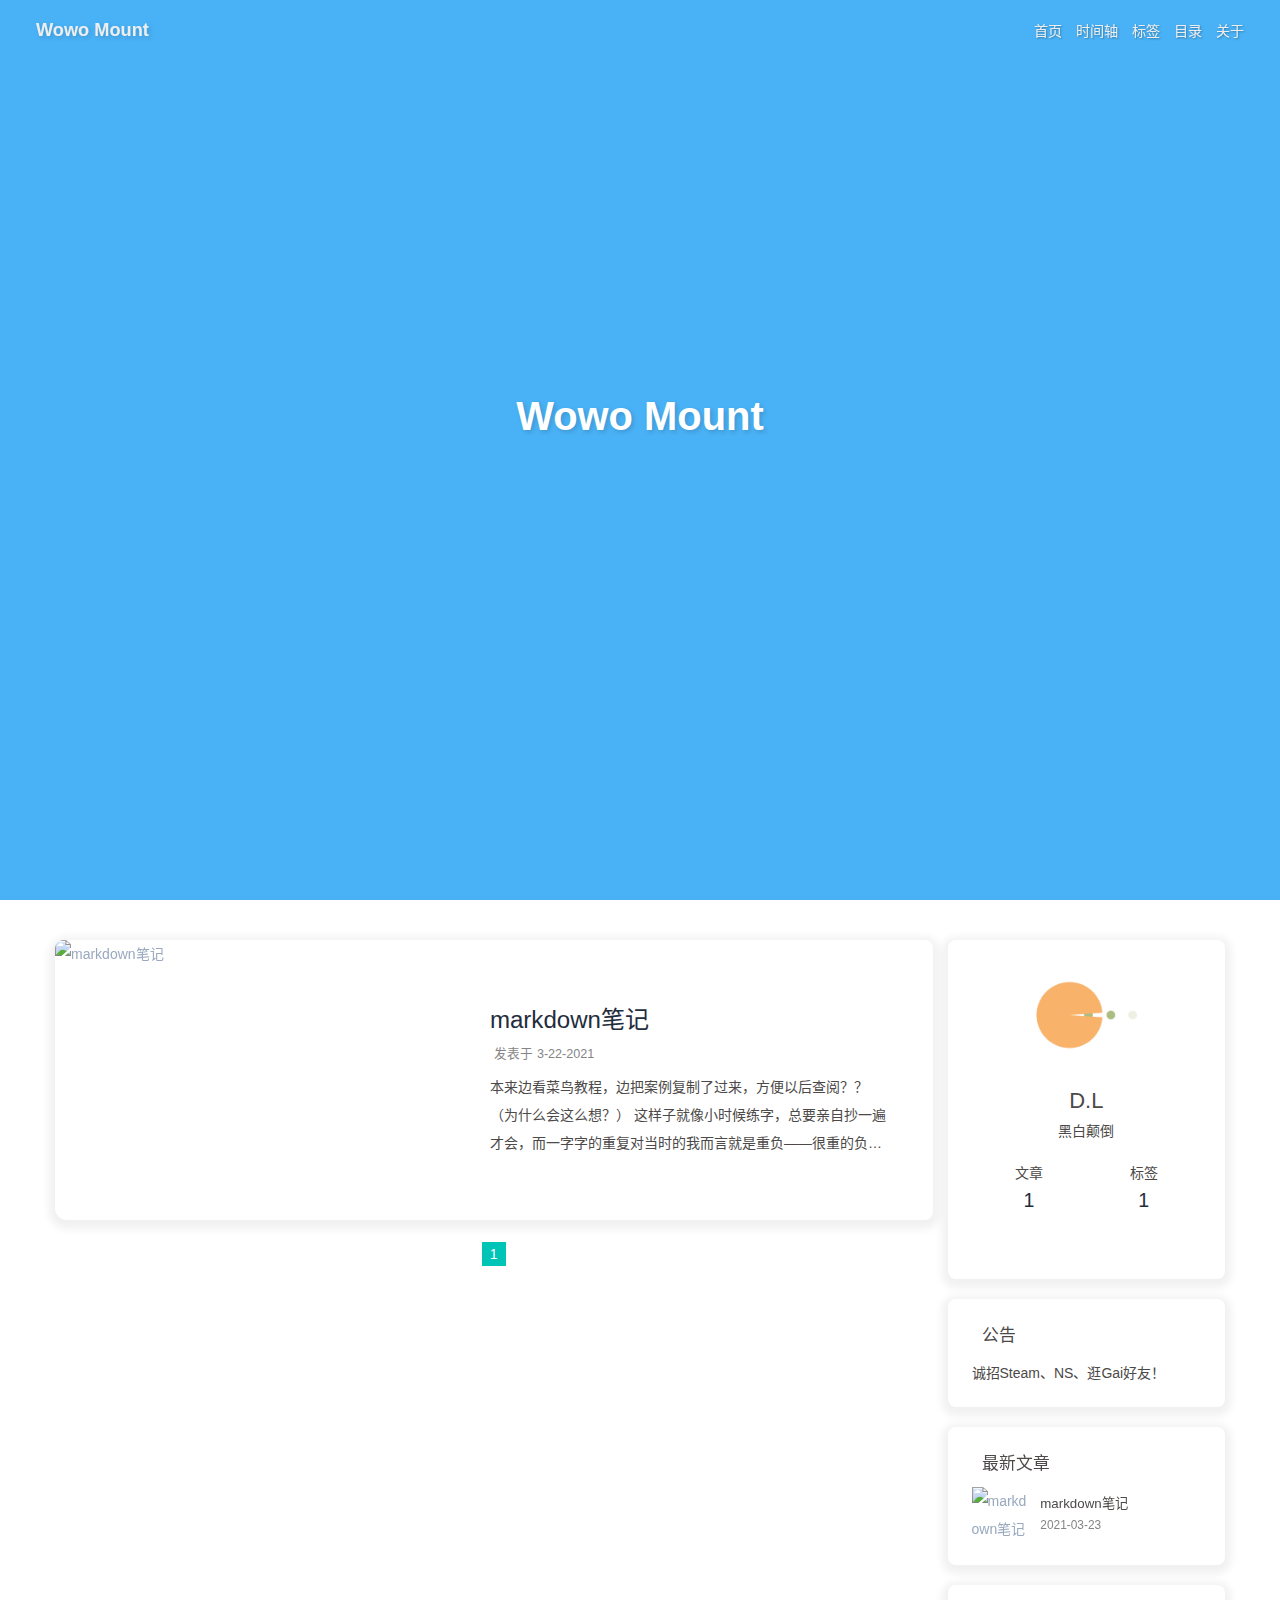
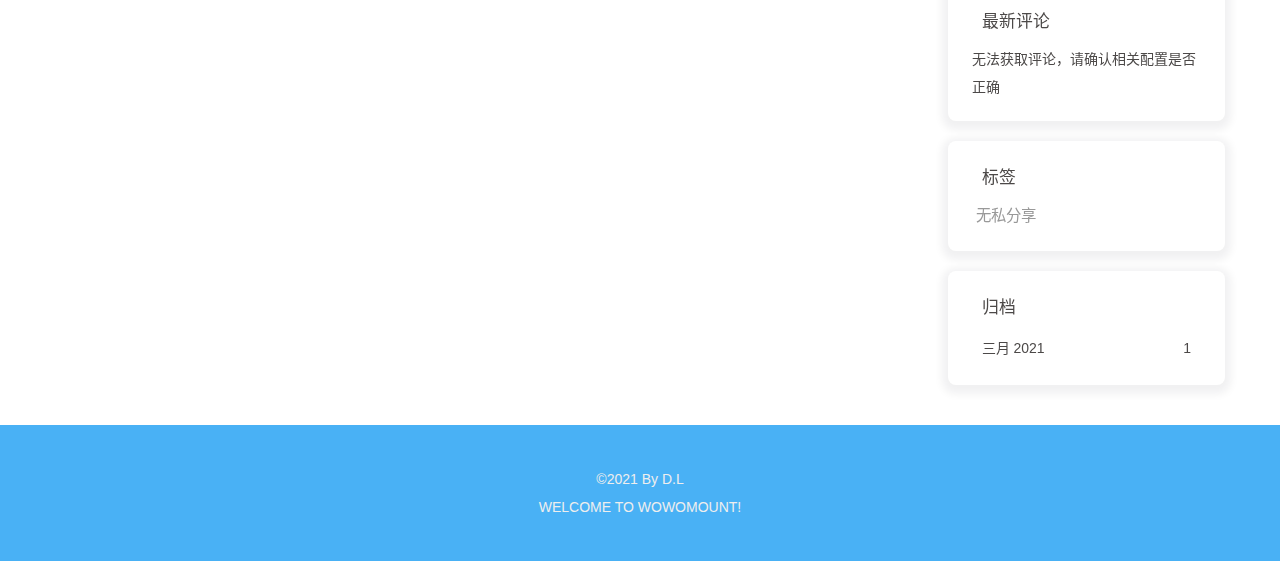
==== index.html @ 37f7e621 "Site updated: 2021-03-24 22:20:36" ====
<!DOCTYPE html><html lang="zh-CN" data-theme="light"><head><meta charset="UTF-8"><meta http-equiv="X-UA-Compatible" content="IE=edge"><meta name="viewport" content="width=device-width,initial-scale=1"><title>Wowo Mount - Showcase in D.L Castle </title><meta name="keywords" content="Daydreamer"><meta name="author" content="D.L"><meta name="copyright" content="D.L"><meta name="format-detection" content="telephone=no"><meta name="theme-color" content="#ffffff"><meta name="description" content="黑白颠倒">
<meta property="og:type" content="website">
<meta property="og:title" content="Wowo Mount">
<meta property="og:url" content="http://wowomount.com/index.html">
<meta property="og:site_name" content="Wowo Mount">
<meta property="og:description" content="黑白颠倒">
<meta property="og:locale" content="zh_CN">
<meta property="og:image" content="https://cdn.jsdelivr.net/gh/WowoMount/WowoMount.image.io@master/imgavatar.png">
<meta property="article:author" content="D.L">
<meta property="article:tag" content="Daydreamer">
<meta name="twitter:card" content="summary">
<meta name="twitter:image" content="https://cdn.jsdelivr.net/gh/WowoMount/WowoMount.image.io@master/imgavatar.png"><link rel="shortcut icon" href="https://cdn.jsdelivr.net/gh/WowoMount/WowoMount.image.io@master/imganimals_dragon_abstract_32px_543567_easyicon.net.png"><link rel="canonical" href="http://wowomount.com/"><link rel="preconnect" href="//cdn.jsdelivr.net"/><link rel="preconnect" href="//busuanzi.ibruce.info"/><link rel="stylesheet" href="/css/index.css"><link rel="stylesheet" href="https://cdn.jsdelivr.net/npm/@fortawesome/fontawesome-free/css/all.min.css" media="print" onload="this.media='all'"><script>const GLOBAL_CONFIG = { 
  root: '/',
  algolia: undefined,
  localSearch: undefined,
  translate: undefined,
  noticeOutdate: undefined,
  highlight: {"plugin":"highlighjs","highlightCopy":true,"highlightLang":true,"highlightHeightLimit":false},
  copy: {
    success: '复制成功',
    error: '复制错误',
    noSupport: '浏览器不支持'
  },
  relativeDate: {
    homepage: true,
    post: false
  },
  runtime: '',
  date_suffix: {
    just: '刚刚',
    min: '分钟前',
    hour: '小时前',
    day: '天前',
    month: '个月前'
  },
  copyright: undefined,
  lightbox: 'fancybox',
  Snackbar: undefined,
  source: {
    jQuery: 'https://cdn.jsdelivr.net/npm/jquery@latest/dist/jquery.min.js',
    justifiedGallery: {
      js: 'https://cdn.jsdelivr.net/npm/justifiedGallery/dist/js/jquery.justifiedGallery.min.js',
      css: 'https://cdn.jsdelivr.net/npm/justifiedGallery/dist/css/justifiedGallery.min.css'
    },
    fancybox: {
      js: 'https://cdn.jsdelivr.net/npm/@fancyapps/fancybox@latest/dist/jquery.fancybox.min.js',
      css: 'https://cdn.jsdelivr.net/npm/@fancyapps/fancybox@latest/dist/jquery.fancybox.min.css'
    }
  },
  isPhotoFigcaption: false,
  islazyload: false,
  isanchor: false
}</script><script id="config-diff">var GLOBAL_CONFIG_SITE = { 
  isPost: false,
  isHome: true,
  isHighlightShrink: false,
  isToc: false,
  postUpdate: '2021-03-24 22:20:33'
}</script><noscript><style type="text/css">
  #nav {
    opacity: 1
  }
  .justified-gallery img {
    opacity: 1
  }

  #recent-posts time,
  #post-meta time {
    display: inline !important
  }
</style></noscript><script>(win=>{
    win.saveToLocal = {
      set: function setWithExpiry(key, value, ttl) {
        if (ttl === 0) return
        const now = new Date()
        const expiryDay = ttl * 86400000
        const item = {
          value: value,
          expiry: now.getTime() + expiryDay,
        }
        localStorage.setItem(key, JSON.stringify(item))
      },

      get: function getWithExpiry(key) {
        const itemStr = localStorage.getItem(key)

        if (!itemStr) {
          return undefined
        }
        const item = JSON.parse(itemStr)
        const now = new Date()

        if (now.getTime() > item.expiry) {
          localStorage.removeItem(key)
          return undefined
        }
        return item.value
      }
    }
  
    win.getScript = url => new Promise((resolve, reject) => {
      const script = document.createElement('script')
      script.src = url
      script.async = true
      script.onerror = reject
      script.onload = script.onreadystatechange = function() {
        const loadState = this.readyState
        if (loadState && loadState !== 'loaded' && loadState !== 'complete') return
        script.onload = script.onreadystatechange = null
        resolve()
      }
      document.head.appendChild(script)
    })
  
      win.activateDarkMode = function () {
        document.documentElement.setAttribute('data-theme', 'dark')
        if (document.querySelector('meta[name="theme-color"]') !== null) {
          document.querySelector('meta[name="theme-color"]').setAttribute('content', '#0d0d0d')
        }
      }
      win.activateLightMode = function () {
        document.documentElement.setAttribute('data-theme', 'light')
        if (document.querySelector('meta[name="theme-color"]') !== null) {
          document.querySelector('meta[name="theme-color"]').setAttribute('content', '#ffffff')
        }
      }
      const t = saveToLocal.get('theme')
    
          if (t === 'dark') activateDarkMode()
          else if (t === 'light') activateLightMode()
        
      const asideStatus = saveToLocal.get('aside-status')
      if (asideStatus !== undefined) {
        if (asideStatus === 'hide') {
          document.documentElement.classList.add('hide-aside')
        } else {
          document.documentElement.classList.remove('hide-aside')
        }
      }
    })(window)</script><meta name="generator" content="Hexo 5.4.0"></head><body><div id="sidebar"><div id="menu-mask"></div><div id="sidebar-menus"><div class="author-avatar"><img class="avatar-img" src="https://cdn.jsdelivr.net/gh/WowoMount/WowoMount.image.io@master/imgavatar.png" onerror="onerror=null;src='/img/friend_404.gif'" alt="avatar"/></div><div class="site-data"><div class="data-item is-center"><div class="data-item-link"><a href="/archives/"><div class="headline">文章</div><div class="length-num">1</div></a></div></div><div class="data-item is-center"><div class="data-item-link"><a href="/tags/"><div class="headline">标签</div><div class="length-num">1</div></a></div></div></div><hr/><div class="menus_items"><div class="menus_item"><a class="site-page" href="/"><i class="fa-fw fas fa-home"></i><span> 首页</span></a></div><div class="menus_item"><a class="site-page" href="/archives/"><i class="fa-fw fas fa-archive"></i><span> 时间轴</span></a></div><div class="menus_item"><a class="site-page" href="/tags/"><i class="fa-fw fas fa-tags"></i><span> 标签</span></a></div><div class="menus_item"><a class="site-page" href="/categories/"><i class="fa-fw fas fa-folder-open"></i><span> 目录</span></a></div><div class="menus_item"><a class="site-page" href="/about/"><i class="fa-fw fas fa-heart"></i><span> 关于</span></a></div></div></div></div><div class="page" id="body-wrap"><header class="full_page" id="page-header"><nav id="nav"><span id="blog_name"><a id="site-name" href="/">Wowo Mount</a></span><div id="menus"><div class="menus_items"><div class="menus_item"><a class="site-page" href="/"><i class="fa-fw fas fa-home"></i><span> 首页</span></a></div><div class="menus_item"><a class="site-page" href="/archives/"><i class="fa-fw fas fa-archive"></i><span> 时间轴</span></a></div><div class="menus_item"><a class="site-page" href="/tags/"><i class="fa-fw fas fa-tags"></i><span> 标签</span></a></div><div class="menus_item"><a class="site-page" href="/categories/"><i class="fa-fw fas fa-folder-open"></i><span> 目录</span></a></div><div class="menus_item"><a class="site-page" href="/about/"><i class="fa-fw fas fa-heart"></i><span> 关于</span></a></div></div><div id="toggle-menu"><a class="site-page"><i class="fas fa-bars fa-fw"></i></a></div></div></nav><div id="site-info"><h1 id="site-title">Wowo Mount</h1><div id="site_social_icons"><a class="social-icon" href="https://github.com/WowoMount" target="_blank" title="Github"><i class="fab fa-github"></i></a><a class="social-icon" href="/747853946@qq.com" target="_blank" title="Email"><i class="fas fa-envelope"></i></a></div></div><div id="scroll-down"><i class="fas fa-angle-down scroll-down-effects"></i></div></header><main class="layout" id="content-inner"><div class="recent-posts" id="recent-posts"><div class="recent-post-item"><div class="post_cover left_radius"><a href="/2021/03/23/markdown%E7%AC%94%E8%AE%B0/" title="markdown笔记">     <img class="post_bg" src="https://cdn.jsdelivr.net/npm/butterfly-extsrc@1/img/default.jpg" onerror="this.onerror=null;this.src='/img/404.gif'" alt="markdown笔记"></a></div><div class="recent-post-info"><a class="article-title" href="/2021/03/23/markdown%E7%AC%94%E8%AE%B0/" title="markdown笔记">markdown笔记</a><div class="article-meta-wrap"><span class="post-meta-date"><i class="far fa-calendar-alt"></i><span class="article-meta-label">发表于</span><time datetime="2021-03-22T16:00:00.000Z" title="发表于 2021-03-23 00:00:00">2021-03-23</time></span></div><div class="content">
本来边看菜鸟教程，边把案例复制了过来，方便以后查阅？？（为什么会这么想？）

这样子就像小时候练字，总要亲自抄一遍才会，而一字字的重复对当时的我而言就是重负——很重的负担，就像此时看着教程的我一样，想要放弃。
所以半年多了，我还是迟迟学不会LATEX。
不过md要简单多了，今天学不会可说不过去。
markdown-it可以同时浏览代码和效果，内容紧凑，也挺全面，用的时候再查吧。
啧，第一篇博客就写了这么一点，还不如我的小学日记，什么时候才能鬼话连篇呢。

</div></div></div><nav id="pagination"><div class="pagination"><span class="page-number current">1</span></div></nav></div><div class="aside-content" id="aside-content"><div class="card-widget card-info"><div class="card-info-avatar is-center"><img class="avatar-img" src="https://cdn.jsdelivr.net/gh/WowoMount/WowoMount.image.io@master/imgavatar.png" onerror="this.onerror=null;this.src='/img/friend_404.gif'" alt="avatar"/><div class="author-info__name">D.L</div><div class="author-info__description">黑白颠倒</div></div><div class="card-info-data"><div class="card-info-data-item is-center"><a href="/archives/"><div class="headline">文章</div><div class="length-num">1</div></a></div><div class="card-info-data-item is-center"><a href="/tags/"><div class="headline">标签</div><div class="length-num">1</div></a></div></div><div class="card-info-social-icons is-center"><a class="social-icon" href="https://github.com/WowoMount" target="_blank" title="Github"><i class="fab fa-github"></i></a><a class="social-icon" href="/747853946@qq.com" target="_blank" title="Email"><i class="fas fa-envelope"></i></a></div></div><div class="card-widget card-announcement"><div class="item-headline"><i class="fas fa-bullhorn card-announcement-animation"></i><span>公告</span></div><div class="announcement_content">诚招Steam、NS、逛Gai好友！</div></div><div class="sticky_layout"><div class="card-widget card-recent-post"><div class="item-headline"><i class="fas fa-history"></i><span>最新文章</span></div><div class="aside-list"><div class="aside-list-item"><a class="thumbnail" href="/2021/03/23/markdown%E7%AC%94%E8%AE%B0/" title="markdown笔记"><img src="https://cdn.jsdelivr.net/npm/butterfly-extsrc@1/img/default.jpg" onerror="this.onerror=null;this.src='/img/404.gif'" alt="markdown笔记"/></a><div class="content"><a class="title" href="/2021/03/23/markdown%E7%AC%94%E8%AE%B0/" title="markdown笔记">markdown笔记</a><time datetime="2021-03-22T16:00:00.000Z" title="发表于 2021-03-23 00:00:00">2021-03-23</time></div></div></div></div><div class="card-widget" id="card-newest-comments"><div class="item-headline"><i class="fas fa-bolt"></i><span>最新评论</span></div><div class="aside-list"><span>正在加载中...</span></div></div><div class="card-widget card-tags"><div class="item-headline"><i class="fas fa-tags"></i><span>标签</span></div><div class="card-tag-cloud"><a href="/tags/%E6%97%A0%E7%A7%81%E5%88%86%E4%BA%AB/" style="font-size: 1.1em; color: #999">无私分享</a></div></div><div class="card-widget card-archives"><div class="item-headline"><i class="fas fa-archive"></i><span>归档</span></div><ul class="card-archive-list"><li class="card-archive-list-item"><a class="card-archive-list-link" href="/archives/2021/03/"><span class="card-archive-list-date">三月 2021</span><span class="card-archive-list-count">1</span></a></li></ul></div></div></div></main><footer id="footer"><div id="footer-wrap"><div class="copyright">&copy;2021 By D.L</div><div class="footer_custom_text">WELCOME TO WOWOMOUNT!</div></div></footer></div><div id="rightside"><div id="rightside-config-hide"><button id="darkmode" type="button" title="浅色和深色模式转换"><i class="fas fa-adjust"></i></button><button id="hide-aside-btn" type="button" title="单栏和双栏切换"><i class="fas fa-arrows-alt-h"></i></button></div><div id="rightside-config-show"><button id="rightside_config" type="button" title="设置"><i class="fas fa-cog fa-spin"></i></button><button id="go-up" type="button" title="回到顶部"><i class="fas fa-arrow-up"></i></button></div></div><div><script src="/js/utils.js"></script><script src="/js/main.js"></script><div class="js-pjax"></div><script src="https://cdn.jsdelivr.net/npm/blueimp-md5@2.17.0/js/md5.min.js"></script><script>window.addEventListener('load', () => {
  const changeContent = (content) => {
    if (content === '') return content

    content = content.replace(/<img.*?src="(.*?)"?[^\>]+>/ig, '[图片]') // replace image link
    content = content.replace(/<a[^>]+?href=["']?([^"']+)["']?[^>]*>([^<]+)<\/a>/gi, '[链接]') // replace url
    content = content.replace(/<pre><code>.*?<\/pre>/gi, '[代码]') // replace code
    content = content.replace(/<[^>]+>/g,"") // remove html tag

    if (content.length > 150) {
      content = content.substring(0,150) + '...'
    }
    return content
  }

  const getIcon = (icon, mail) => {
    if (icon) return icon
    let defaultIcon = '?d=monsterid'
    let iconUrl = `https://gravatar.loli.net/avatar/${md5(mail.toLowerCase()) + defaultIcon}`
    return iconUrl
  }

  const generateHtml = array => {
    let result = ''

    if (array.length) {
      for (let i = 0; i < array.length; i++) {
        result += '<div class=\'aside-list-item\'>'

        if (true) {
          const name = 'src'
          result += `<a href='${array[i].url}' class='thumbnail'><img ${name}='${array[i].avatar}' alt='${array[i].nick}'></a>`
        }

        result += `<div class='content'>
        <a class='comment' href='${array[i].url}'>${array[i].content}</a>
        <div class='name'><span>${array[i].nick} / </span><time datetime="${array[i].date}">${btf.diffDate(array[i].date, true)}</time></div>
        </div></div>`
      }
    } else {
      result += '没有评论'
    }

    let $dom = document.querySelector('#card-newest-comments .aside-list')
    $dom.innerHTML= result
    window.lazyLoadInstance && window.lazyLoadInstance.update()
    window.pjax && window.pjax.refresh($dom)
  }

  const getComment = () => {
    const serverURL = 'https://9eJMHca1.api.lncldglobal.com'

    var settings = {
      "method": "GET",
      "headers": {
        "X-LC-Id": '9eJMHca1601zSnCmzjX8wvi5-gzGzoHsz',
        "X-LC-Key": 'WA2hbkG7vcFrvM2I1PDVzYBf',
        "Content-Type": "application/json"
      },
    }

    fetch(`${serverURL}/1.1/classes/Comment?limit=6&order=-createdAt`,settings)
      .then(response => response.json())
      .then(data => {
        const valineArray = data.results.map(function (e) {
          return {
            'avatar': getIcon(e.QQAvatar, e.mail),
            'content': changeContent(e.comment),
            'nick': e.nick,
            'url': e.url + '#' + e.objectId,
            'date': e.updatedAt,
          }
        })
        saveToLocal.set('valine-newest-comments', JSON.stringify(valineArray), 10/(60*24))
        generateHtml(valineArray)
      }).catch(e => {
        const $dom = document.querySelector('#card-newest-comments .aside-list')
        $dom.innerHTML= "无法获取评论，请确认相关配置是否正确"
      }) 
  }

  const newestCommentInit = () => {
    if (document.querySelector('#card-newest-comments .aside-list')) {
      const data = saveToLocal.get('valine-newest-comments')
      if (data) {
        generateHtml(JSON.parse(data))
      } else {
        getComment()
      }
    }
  }

  newestCommentInit()
  document.addEventListener('pjax:complete', newestCommentInit)
})</script><canvas class="fireworks" mobile="false"></canvas><script src="https://cdn.jsdelivr.net/npm/butterfly-extsrc@1/dist/fireworks.min.js"></script><script async data-pjax src="//busuanzi.ibruce.info/busuanzi/2.3/busuanzi.pure.mini.js"></script></div></body></html>
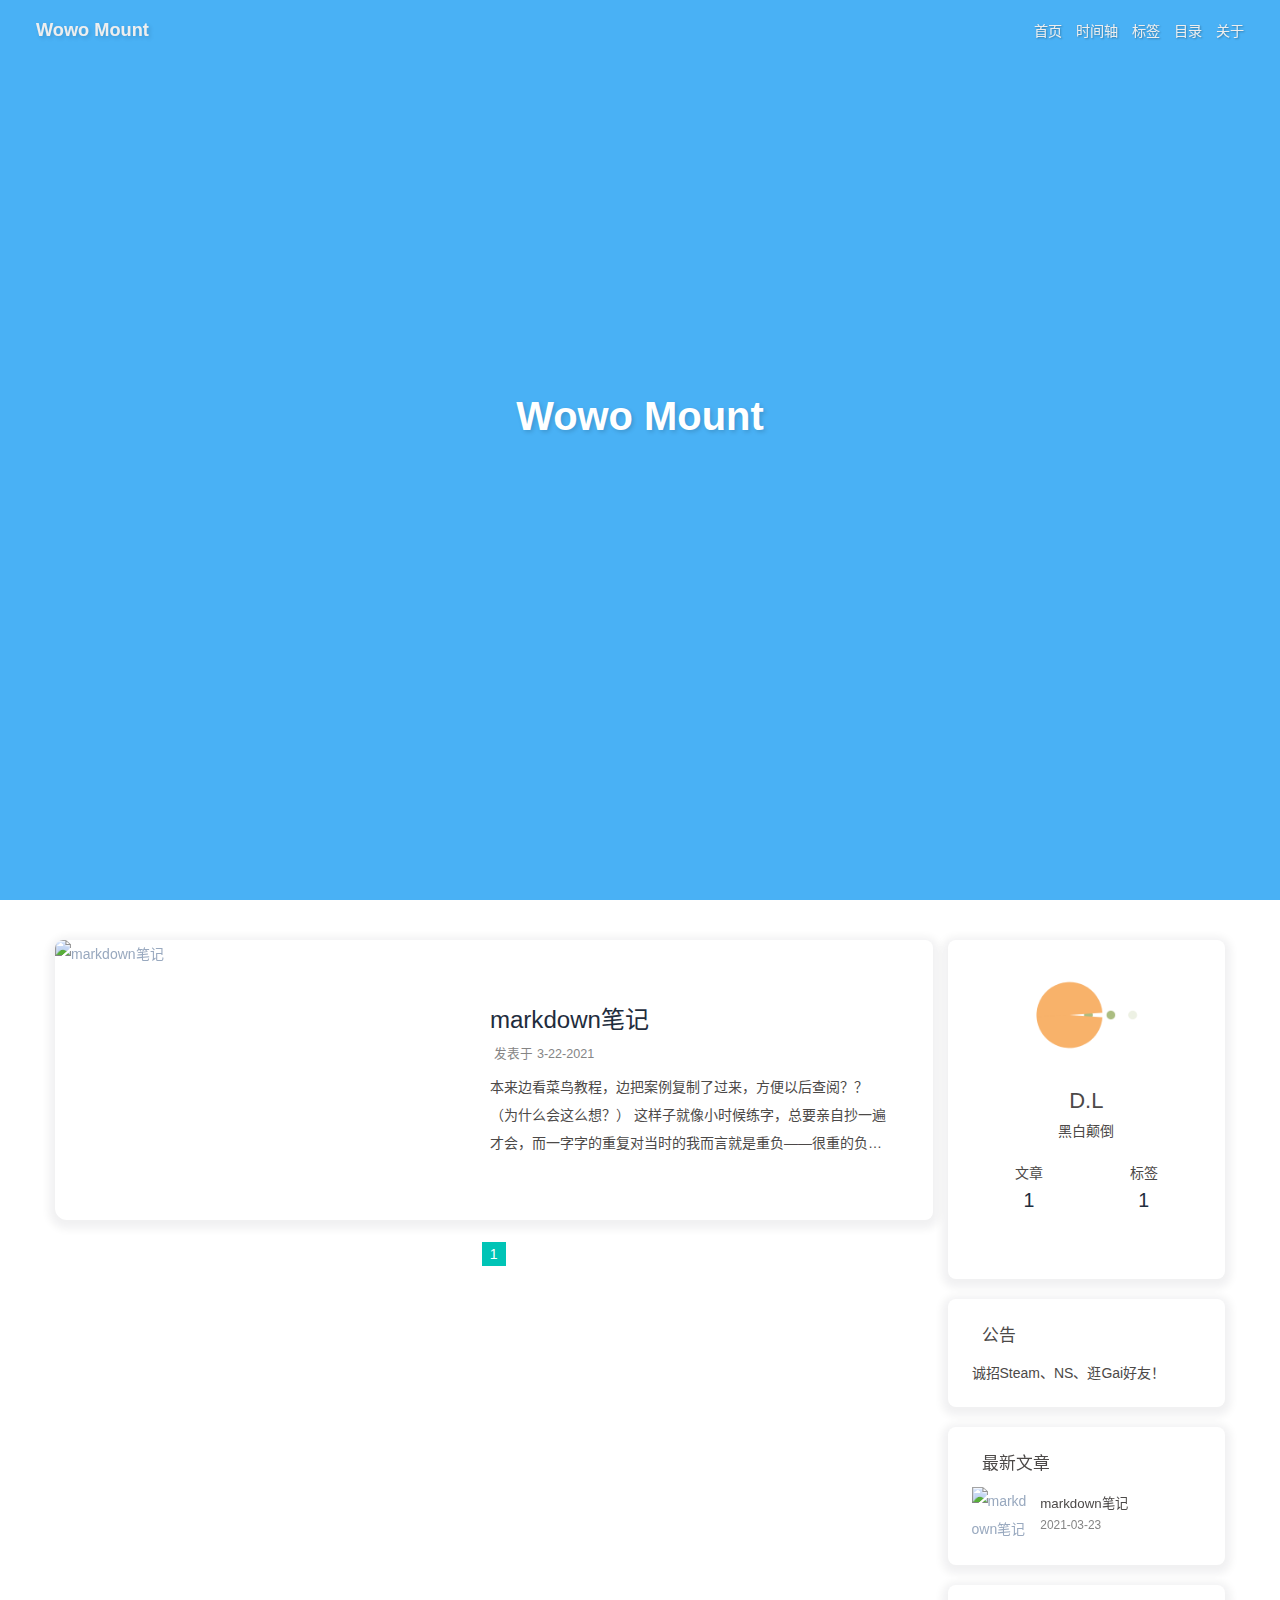
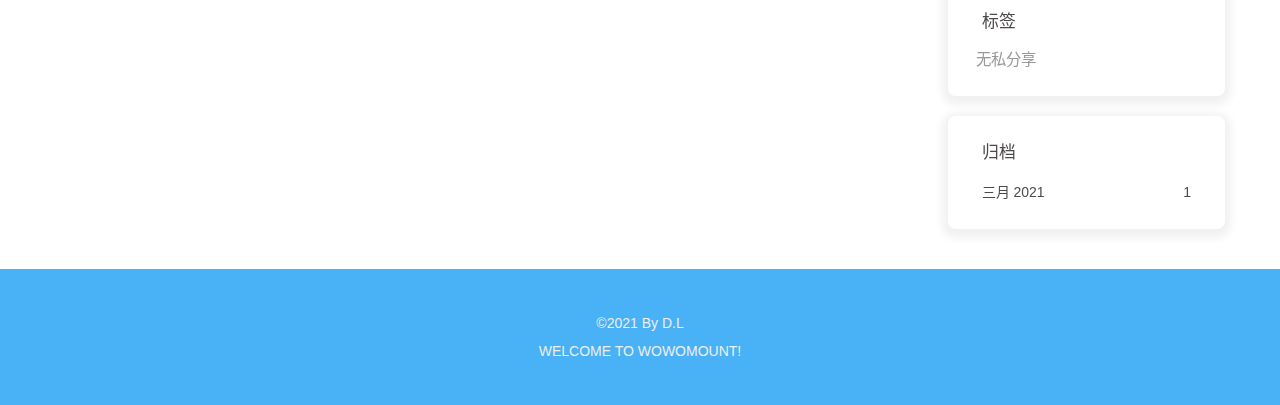
==== commit 0df653f1: "Site updated: 2021-03-24 22:24:42" ====
--- a/index.html
+++ b/index.html
@@ -55,7 +55,7 @@
   isHome: true,
   isHighlightShrink: false,
   isToc: false,
-  postUpdate: '2021-03-24 22:20:33'
+  postUpdate: '2021-03-24 22:24:42'
 }</script><noscript><style type="text/css">
   #nav {
     opacity: 1
@@ -146,98 +146,4 @@
 markdown-it可以同时浏览代码和效果，内容紧凑，也挺全面，用的时候再查吧。
 啧，第一篇博客就写了这么一点，还不如我的小学日记，什么时候才能鬼话连篇呢。
 
-</div></div></div><nav id="pagination"><div class="pagination"><span class="page-number current">1</span></div></nav></div><div class="aside-content" id="aside-content"><div class="card-widget card-info"><div class="card-info-avatar is-center"><img class="avatar-img" src="https://cdn.jsdelivr.net/gh/WowoMount/WowoMount.image.io@master/imgavatar.png" onerror="this.onerror=null;this.src='/img/friend_404.gif'" alt="avatar"/><div class="author-info__name">D.L</div><div class="author-info__description">黑白颠倒</div></div><div class="card-info-data"><div class="card-info-data-item is-center"><a href="/archives/"><div class="headline">文章</div><div class="length-num">1</div></a></div><div class="card-info-data-item is-center"><a href="/tags/"><div class="headline">标签</div><div class="length-num">1</div></a></div></div><div class="card-info-social-icons is-center"><a class="social-icon" href="https://github.com/WowoMount" target="_blank" title="Github"><i class="fab fa-github"></i></a><a class="social-icon" href="/747853946@qq.com" target="_blank" title="Email"><i class="fas fa-envelope"></i></a></div></div><div class="card-widget card-announcement"><div class="item-headline"><i class="fas fa-bullhorn card-announcement-animation"></i><span>公告</span></div><div class="announcement_content">诚招Steam、NS、逛Gai好友！</div></div><div class="sticky_layout"><div class="card-widget card-recent-post"><div class="item-headline"><i class="fas fa-history"></i><span>最新文章</span></div><div class="aside-list"><div class="aside-list-item"><a class="thumbnail" href="/2021/03/23/markdown%E7%AC%94%E8%AE%B0/" title="markdown笔记"><img src="https://cdn.jsdelivr.net/npm/butterfly-extsrc@1/img/default.jpg" onerror="this.onerror=null;this.src='/img/404.gif'" alt="markdown笔记"/></a><div class="content"><a class="title" href="/2021/03/23/markdown%E7%AC%94%E8%AE%B0/" title="markdown笔记">markdown笔记</a><time datetime="2021-03-22T16:00:00.000Z" title="发表于 2021-03-23 00:00:00">2021-03-23</time></div></div></div></div><div class="card-widget" id="card-newest-comments"><div class="item-headline"><i class="fas fa-bolt"></i><span>最新评论</span></div><div class="aside-list"><span>正在加载中...</span></div></div><div class="card-widget card-tags"><div class="item-headline"><i class="fas fa-tags"></i><span>标签</span></div><div class="card-tag-cloud"><a href="/tags/%E6%97%A0%E7%A7%81%E5%88%86%E4%BA%AB/" style="font-size: 1.1em; color: #999">无私分享</a></div></div><div class="card-widget card-archives"><div class="item-headline"><i class="fas fa-archive"></i><span>归档</span></div><ul class="card-archive-list"><li class="card-archive-list-item"><a class="card-archive-list-link" href="/archives/2021/03/"><span class="card-archive-list-date">三月 2021</span><span class="card-archive-list-count">1</span></a></li></ul></div></div></div></main><footer id="footer"><div id="footer-wrap"><div class="copyright">&copy;2021 By D.L</div><div class="footer_custom_text">WELCOME TO WOWOMOUNT!</div></div></footer></div><div id="rightside"><div id="rightside-config-hide"><button id="darkmode" type="button" title="浅色和深色模式转换"><i class="fas fa-adjust"></i></button><button id="hide-aside-btn" type="button" title="单栏和双栏切换"><i class="fas fa-arrows-alt-h"></i></button></div><div id="rightside-config-show"><button id="rightside_config" type="button" title="设置"><i class="fas fa-cog fa-spin"></i></button><button id="go-up" type="button" title="回到顶部"><i class="fas fa-arrow-up"></i></button></div></div><div><script src="/js/utils.js"></script><script src="/js/main.js"></script><div class="js-pjax"></div><script src="https://cdn.jsdelivr.net/npm/blueimp-md5@2.17.0/js/md5.min.js"></script><script>window.addEventListener('load', () => {
-  const changeContent = (content) => {
-    if (content === '') return content
-
-    content = content.replace(/<img.*?src="(.*?)"?[^\>]+>/ig, '[图片]') // replace image link
-    content = content.replace(/<a[^>]+?href=["']?([^"']+)["']?[^>]*>([^<]+)<\/a>/gi, '[链接]') // replace url
-    content = content.replace(/<pre><code>.*?<\/pre>/gi, '[代码]') // replace code
-    content = content.replace(/<[^>]+>/g,"") // remove html tag
-
-    if (content.length > 150) {
-      content = content.substring(0,150) + '...'
-    }
-    return content
-  }
-
-  const getIcon = (icon, mail) => {
-    if (icon) return icon
-    let defaultIcon = '?d=monsterid'
-    let iconUrl = `https://gravatar.loli.net/avatar/${md5(mail.toLowerCase()) + defaultIcon}`
-    return iconUrl
-  }
-
-  const generateHtml = array => {
-    let result = ''
-
-    if (array.length) {
-      for (let i = 0; i < array.length; i++) {
-        result += '<div class=\'aside-list-item\'>'
-
-        if (true) {
-          const name = 'src'
-          result += `<a href='${array[i].url}' class='thumbnail'><img ${name}='${array[i].avatar}' alt='${array[i].nick}'></a>`
-        }
-
-        result += `<div class='content'>
-        <a class='comment' href='${array[i].url}'>${array[i].content}</a>
-        <div class='name'><span>${array[i].nick} / </span><time datetime="${array[i].date}">${btf.diffDate(array[i].date, true)}</time></div>
-        </div></div>`
-      }
-    } else {
-      result += '没有评论'
-    }
-
-    let $dom = document.querySelector('#card-newest-comments .aside-list')
-    $dom.innerHTML= result
-    window.lazyLoadInstance && window.lazyLoadInstance.update()
-    window.pjax && window.pjax.refresh($dom)
-  }
-
-  const getComment = () => {
-    const serverURL = 'https://9eJMHca1.api.lncldglobal.com'
-
-    var settings = {
-      "method": "GET",
-      "headers": {
-        "X-LC-Id": '9eJMHca1601zSnCmzjX8wvi5-gzGzoHsz',
-        "X-LC-Key": 'WA2hbkG7vcFrvM2I1PDVzYBf',
-        "Content-Type": "application/json"
-      },
-    }
-
-    fetch(`${serverURL}/1.1/classes/Comment?limit=6&order=-createdAt`,settings)
-      .then(response => response.json())
-      .then(data => {
-        const valineArray = data.results.map(function (e) {
-          return {
-            'avatar': getIcon(e.QQAvatar, e.mail),
-            'content': changeContent(e.comment),
-            'nick': e.nick,
-            'url': e.url + '#' + e.objectId,
-            'date': e.updatedAt,
-          }
-        })
-        saveToLocal.set('valine-newest-comments', JSON.stringify(valineArray), 10/(60*24))
-        generateHtml(valineArray)
-      }).catch(e => {
-        const $dom = document.querySelector('#card-newest-comments .aside-list')
-        $dom.innerHTML= "无法获取评论，请确认相关配置是否正确"
-      }) 
-  }
-
-  const newestCommentInit = () => {
-    if (document.querySelector('#card-newest-comments .aside-list')) {
-      const data = saveToLocal.get('valine-newest-comments')
-      if (data) {
-        generateHtml(JSON.parse(data))
-      } else {
-        getComment()
-      }
-    }
-  }
-
-  newestCommentInit()
-  document.addEventListener('pjax:complete', newestCommentInit)
-})</script><canvas class="fireworks" mobile="false"></canvas><script src="https://cdn.jsdelivr.net/npm/butterfly-extsrc@1/dist/fireworks.min.js"></script><script async data-pjax src="//busuanzi.ibruce.info/busuanzi/2.3/busuanzi.pure.mini.js"></script></div></body></html>+</div></div></div><nav id="pagination"><div class="pagination"><span class="page-number current">1</span></div></nav></div><div class="aside-content" id="aside-content"><div class="card-widget card-info"><div class="card-info-avatar is-center"><img class="avatar-img" src="https://cdn.jsdelivr.net/gh/WowoMount/WowoMount.image.io@master/imgavatar.png" onerror="this.onerror=null;this.src='/img/friend_404.gif'" alt="avatar"/><div class="author-info__name">D.L</div><div class="author-info__description">黑白颠倒</div></div><div class="card-info-data"><div class="card-info-data-item is-center"><a href="/archives/"><div class="headline">文章</div><div class="length-num">1</div></a></div><div class="card-info-data-item is-center"><a href="/tags/"><div class="headline">标签</div><div class="length-num">1</div></a></div></div><div class="card-info-social-icons is-center"><a class="social-icon" href="https://github.com/WowoMount" target="_blank" title="Github"><i class="fab fa-github"></i></a><a class="social-icon" href="/747853946@qq.com" target="_blank" title="Email"><i class="fas fa-envelope"></i></a></div></div><div class="card-widget card-announcement"><div class="item-headline"><i class="fas fa-bullhorn card-announcement-animation"></i><span>公告</span></div><div class="announcement_content">诚招Steam、NS、逛Gai好友！</div></div><div class="sticky_layout"><div class="card-widget card-recent-post"><div class="item-headline"><i class="fas fa-history"></i><span>最新文章</span></div><div class="aside-list"><div class="aside-list-item"><a class="thumbnail" href="/2021/03/23/markdown%E7%AC%94%E8%AE%B0/" title="markdown笔记"><img src="https://cdn.jsdelivr.net/npm/butterfly-extsrc@1/img/default.jpg" onerror="this.onerror=null;this.src='/img/404.gif'" alt="markdown笔记"/></a><div class="content"><a class="title" href="/2021/03/23/markdown%E7%AC%94%E8%AE%B0/" title="markdown笔记">markdown笔记</a><time datetime="2021-03-22T16:00:00.000Z" title="发表于 2021-03-23 00:00:00">2021-03-23</time></div></div></div></div><div class="card-widget card-tags"><div class="item-headline"><i class="fas fa-tags"></i><span>标签</span></div><div class="card-tag-cloud"><a href="/tags/%E6%97%A0%E7%A7%81%E5%88%86%E4%BA%AB/" style="font-size: 1.1em; color: #999">无私分享</a></div></div><div class="card-widget card-archives"><div class="item-headline"><i class="fas fa-archive"></i><span>归档</span></div><ul class="card-archive-list"><li class="card-archive-list-item"><a class="card-archive-list-link" href="/archives/2021/03/"><span class="card-archive-list-date">三月 2021</span><span class="card-archive-list-count">1</span></a></li></ul></div></div></div></main><footer id="footer"><div id="footer-wrap"><div class="copyright">&copy;2021 By D.L</div><div class="footer_custom_text">WELCOME TO WOWOMOUNT!</div></div></footer></div><div id="rightside"><div id="rightside-config-hide"><button id="darkmode" type="button" title="浅色和深色模式转换"><i class="fas fa-adjust"></i></button><button id="hide-aside-btn" type="button" title="单栏和双栏切换"><i class="fas fa-arrows-alt-h"></i></button></div><div id="rightside-config-show"><button id="rightside_config" type="button" title="设置"><i class="fas fa-cog fa-spin"></i></button><button id="go-up" type="button" title="回到顶部"><i class="fas fa-arrow-up"></i></button></div></div><div><script src="/js/utils.js"></script><script src="/js/main.js"></script><div class="js-pjax"></div><canvas class="fireworks" mobile="false"></canvas><script src="https://cdn.jsdelivr.net/npm/butterfly-extsrc@1/dist/fireworks.min.js"></script><script async data-pjax src="//busuanzi.ibruce.info/busuanzi/2.3/busuanzi.pure.mini.js"></script></div></body></html>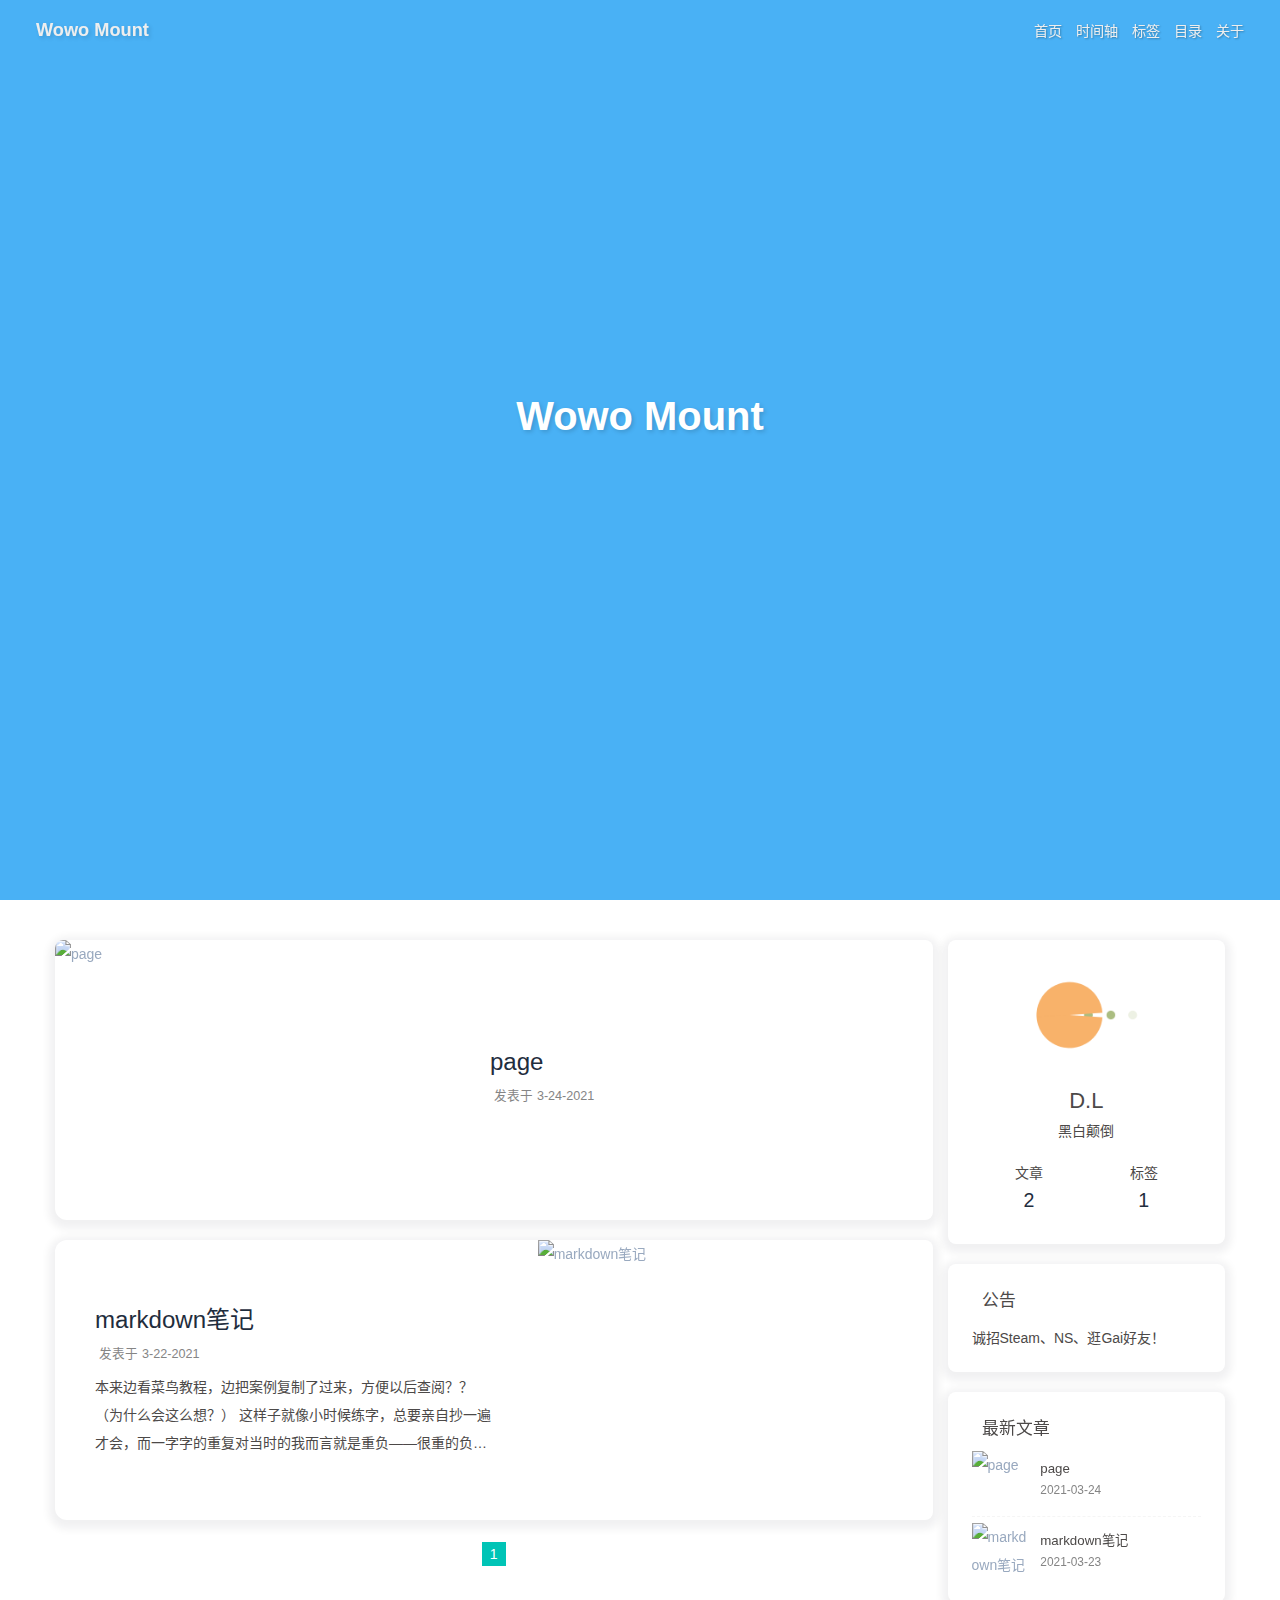
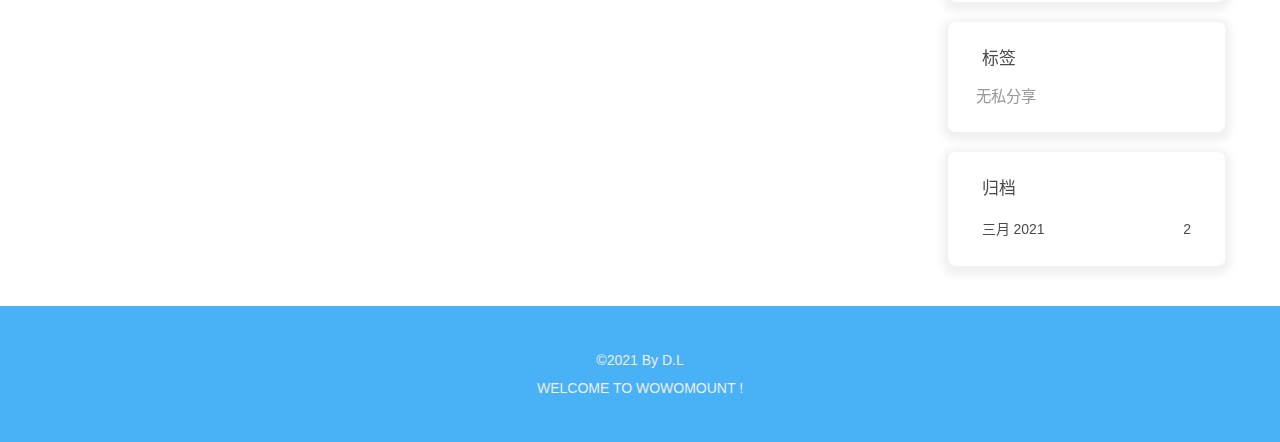
==== commit e368ee4c: "Site updated: 2021-03-24 22:54:07" ====
--- a/index.html
+++ b/index.html
@@ -55,7 +55,7 @@
   isHome: true,
   isHighlightShrink: false,
   isToc: false,
-  postUpdate: '2021-03-24 22:24:42'
+  postUpdate: '2021-03-24 22:54:02'
 }</script><noscript><style type="text/css">
   #nav {
     opacity: 1
@@ -137,7 +137,7 @@
           document.documentElement.classList.remove('hide-aside')
         }
       }
-    })(window)</script><meta name="generator" content="Hexo 5.4.0"></head><body><div id="sidebar"><div id="menu-mask"></div><div id="sidebar-menus"><div class="author-avatar"><img class="avatar-img" src="https://cdn.jsdelivr.net/gh/WowoMount/WowoMount.image.io@master/imgavatar.png" onerror="onerror=null;src='/img/friend_404.gif'" alt="avatar"/></div><div class="site-data"><div class="data-item is-center"><div class="data-item-link"><a href="/archives/"><div class="headline">文章</div><div class="length-num">1</div></a></div></div><div class="data-item is-center"><div class="data-item-link"><a href="/tags/"><div class="headline">标签</div><div class="length-num">1</div></a></div></div></div><hr/><div class="menus_items"><div class="menus_item"><a class="site-page" href="/"><i class="fa-fw fas fa-home"></i><span> 首页</span></a></div><div class="menus_item"><a class="site-page" href="/archives/"><i class="fa-fw fas fa-archive"></i><span> 时间轴</span></a></div><div class="menus_item"><a class="site-page" href="/tags/"><i class="fa-fw fas fa-tags"></i><span> 标签</span></a></div><div class="menus_item"><a class="site-page" href="/categories/"><i class="fa-fw fas fa-folder-open"></i><span> 目录</span></a></div><div class="menus_item"><a class="site-page" href="/about/"><i class="fa-fw fas fa-heart"></i><span> 关于</span></a></div></div></div></div><div class="page" id="body-wrap"><header class="full_page" id="page-header"><nav id="nav"><span id="blog_name"><a id="site-name" href="/">Wowo Mount</a></span><div id="menus"><div class="menus_items"><div class="menus_item"><a class="site-page" href="/"><i class="fa-fw fas fa-home"></i><span> 首页</span></a></div><div class="menus_item"><a class="site-page" href="/archives/"><i class="fa-fw fas fa-archive"></i><span> 时间轴</span></a></div><div class="menus_item"><a class="site-page" href="/tags/"><i class="fa-fw fas fa-tags"></i><span> 标签</span></a></div><div class="menus_item"><a class="site-page" href="/categories/"><i class="fa-fw fas fa-folder-open"></i><span> 目录</span></a></div><div class="menus_item"><a class="site-page" href="/about/"><i class="fa-fw fas fa-heart"></i><span> 关于</span></a></div></div><div id="toggle-menu"><a class="site-page"><i class="fas fa-bars fa-fw"></i></a></div></div></nav><div id="site-info"><h1 id="site-title">Wowo Mount</h1><div id="site_social_icons"><a class="social-icon" href="https://github.com/WowoMount" target="_blank" title="Github"><i class="fab fa-github"></i></a><a class="social-icon" href="/747853946@qq.com" target="_blank" title="Email"><i class="fas fa-envelope"></i></a></div></div><div id="scroll-down"><i class="fas fa-angle-down scroll-down-effects"></i></div></header><main class="layout" id="content-inner"><div class="recent-posts" id="recent-posts"><div class="recent-post-item"><div class="post_cover left_radius"><a href="/2021/03/23/markdown%E7%AC%94%E8%AE%B0/" title="markdown笔记">     <img class="post_bg" src="https://cdn.jsdelivr.net/npm/butterfly-extsrc@1/img/default.jpg" onerror="this.onerror=null;this.src='/img/404.gif'" alt="markdown笔记"></a></div><div class="recent-post-info"><a class="article-title" href="/2021/03/23/markdown%E7%AC%94%E8%AE%B0/" title="markdown笔记">markdown笔记</a><div class="article-meta-wrap"><span class="post-meta-date"><i class="far fa-calendar-alt"></i><span class="article-meta-label">发表于</span><time datetime="2021-03-22T16:00:00.000Z" title="发表于 2021-03-23 00:00:00">2021-03-23</time></span></div><div class="content">
+    })(window)</script><meta name="generator" content="Hexo 5.4.0"></head><body><div id="sidebar"><div id="menu-mask"></div><div id="sidebar-menus"><div class="author-avatar"><img class="avatar-img" src="https://cdn.jsdelivr.net/gh/WowoMount/WowoMount.image.io@master/imgavatar.png" onerror="onerror=null;src='/img/friend_404.gif'" alt="avatar"/></div><div class="site-data"><div class="data-item is-center"><div class="data-item-link"><a href="/archives/"><div class="headline">文章</div><div class="length-num">2</div></a></div></div><div class="data-item is-center"><div class="data-item-link"><a href="/tags/"><div class="headline">标签</div><div class="length-num">1</div></a></div></div></div><hr/><div class="menus_items"><div class="menus_item"><a class="site-page" href="/"><i class="fa-fw fas fa-home"></i><span> 首页</span></a></div><div class="menus_item"><a class="site-page" href="/archives/"><i class="fa-fw fas fa-archive"></i><span> 时间轴</span></a></div><div class="menus_item"><a class="site-page" href="/tags/"><i class="fa-fw fas fa-tags"></i><span> 标签</span></a></div><div class="menus_item"><a class="site-page" href="/categories/"><i class="fa-fw fas fa-folder-open"></i><span> 目录</span></a></div><div class="menus_item"><a class="site-page" href="/about/"><i class="fa-fw fas fa-heart"></i><span> 关于</span></a></div></div></div></div><div class="page" id="body-wrap"><header class="full_page" id="page-header"><nav id="nav"><span id="blog_name"><a id="site-name" href="/">Wowo Mount</a></span><div id="menus"><div class="menus_items"><div class="menus_item"><a class="site-page" href="/"><i class="fa-fw fas fa-home"></i><span> 首页</span></a></div><div class="menus_item"><a class="site-page" href="/archives/"><i class="fa-fw fas fa-archive"></i><span> 时间轴</span></a></div><div class="menus_item"><a class="site-page" href="/tags/"><i class="fa-fw fas fa-tags"></i><span> 标签</span></a></div><div class="menus_item"><a class="site-page" href="/categories/"><i class="fa-fw fas fa-folder-open"></i><span> 目录</span></a></div><div class="menus_item"><a class="site-page" href="/about/"><i class="fa-fw fas fa-heart"></i><span> 关于</span></a></div></div><div id="toggle-menu"><a class="site-page"><i class="fas fa-bars fa-fw"></i></a></div></div></nav><div id="site-info"><h1 id="site-title">Wowo Mount</h1></div><div id="scroll-down"><i class="fas fa-angle-down scroll-down-effects"></i></div></header><main class="layout" id="content-inner"><div class="recent-posts" id="recent-posts"><div class="recent-post-item"><div class="post_cover left_radius"><a href="/2021/03/24/page/" title="page">     <img class="post_bg" src="https://cdn.jsdelivr.net/npm/butterfly-extsrc@1/img/default.jpg" onerror="this.onerror=null;this.src='/img/404.gif'" alt="page"></a></div><div class="recent-post-info"><a class="article-title" href="/2021/03/24/page/" title="page">page</a><div class="article-meta-wrap"><span class="post-meta-date"><i class="far fa-calendar-alt"></i><span class="article-meta-label">发表于</span><time datetime="2021-03-24T14:28:42.000Z" title="发表于 2021-03-24 22:28:42">2021-03-24</time></span></div><div class="content"></div></div></div><div class="recent-post-item"><div class="post_cover right_radius"><a href="/2021/03/23/markdown%E7%AC%94%E8%AE%B0/" title="markdown笔记">     <img class="post_bg" src="https://cdn.jsdelivr.net/npm/butterfly-extsrc@1/img/default.jpg" onerror="this.onerror=null;this.src='/img/404.gif'" alt="markdown笔记"></a></div><div class="recent-post-info"><a class="article-title" href="/2021/03/23/markdown%E7%AC%94%E8%AE%B0/" title="markdown笔记">markdown笔记</a><div class="article-meta-wrap"><span class="post-meta-date"><i class="far fa-calendar-alt"></i><span class="article-meta-label">发表于</span><time datetime="2021-03-22T16:00:00.000Z" title="发表于 2021-03-23 00:00:00">2021-03-23</time></span></div><div class="content">
 本来边看菜鸟教程，边把案例复制了过来，方便以后查阅？？（为什么会这么想？）
 
 这样子就像小时候练字，总要亲自抄一遍才会，而一字字的重复对当时的我而言就是重负——很重的负担，就像此时看着教程的我一样，想要放弃。
@@ -146,4 +146,4 @@
 markdown-it可以同时浏览代码和效果，内容紧凑，也挺全面，用的时候再查吧。
 啧，第一篇博客就写了这么一点，还不如我的小学日记，什么时候才能鬼话连篇呢。
 
-</div></div></div><nav id="pagination"><div class="pagination"><span class="page-number current">1</span></div></nav></div><div class="aside-content" id="aside-content"><div class="card-widget card-info"><div class="card-info-avatar is-center"><img class="avatar-img" src="https://cdn.jsdelivr.net/gh/WowoMount/WowoMount.image.io@master/imgavatar.png" onerror="this.onerror=null;this.src='/img/friend_404.gif'" alt="avatar"/><div class="author-info__name">D.L</div><div class="author-info__description">黑白颠倒</div></div><div class="card-info-data"><div class="card-info-data-item is-center"><a href="/archives/"><div class="headline">文章</div><div class="length-num">1</div></a></div><div class="card-info-data-item is-center"><a href="/tags/"><div class="headline">标签</div><div class="length-num">1</div></a></div></div><div class="card-info-social-icons is-center"><a class="social-icon" href="https://github.com/WowoMount" target="_blank" title="Github"><i class="fab fa-github"></i></a><a class="social-icon" href="/747853946@qq.com" target="_blank" title="Email"><i class="fas fa-envelope"></i></a></div></div><div class="card-widget card-announcement"><div class="item-headline"><i class="fas fa-bullhorn card-announcement-animation"></i><span>公告</span></div><div class="announcement_content">诚招Steam、NS、逛Gai好友！</div></div><div class="sticky_layout"><div class="card-widget card-recent-post"><div class="item-headline"><i class="fas fa-history"></i><span>最新文章</span></div><div class="aside-list"><div class="aside-list-item"><a class="thumbnail" href="/2021/03/23/markdown%E7%AC%94%E8%AE%B0/" title="markdown笔记"><img src="https://cdn.jsdelivr.net/npm/butterfly-extsrc@1/img/default.jpg" onerror="this.onerror=null;this.src='/img/404.gif'" alt="markdown笔记"/></a><div class="content"><a class="title" href="/2021/03/23/markdown%E7%AC%94%E8%AE%B0/" title="markdown笔记">markdown笔记</a><time datetime="2021-03-22T16:00:00.000Z" title="发表于 2021-03-23 00:00:00">2021-03-23</time></div></div></div></div><div class="card-widget card-tags"><div class="item-headline"><i class="fas fa-tags"></i><span>标签</span></div><div class="card-tag-cloud"><a href="/tags/%E6%97%A0%E7%A7%81%E5%88%86%E4%BA%AB/" style="font-size: 1.1em; color: #999">无私分享</a></div></div><div class="card-widget card-archives"><div class="item-headline"><i class="fas fa-archive"></i><span>归档</span></div><ul class="card-archive-list"><li class="card-archive-list-item"><a class="card-archive-list-link" href="/archives/2021/03/"><span class="card-archive-list-date">三月 2021</span><span class="card-archive-list-count">1</span></a></li></ul></div></div></div></main><footer id="footer"><div id="footer-wrap"><div class="copyright">&copy;2021 By D.L</div><div class="footer_custom_text">WELCOME TO WOWOMOUNT!</div></div></footer></div><div id="rightside"><div id="rightside-config-hide"><button id="darkmode" type="button" title="浅色和深色模式转换"><i class="fas fa-adjust"></i></button><button id="hide-aside-btn" type="button" title="单栏和双栏切换"><i class="fas fa-arrows-alt-h"></i></button></div><div id="rightside-config-show"><button id="rightside_config" type="button" title="设置"><i class="fas fa-cog fa-spin"></i></button><button id="go-up" type="button" title="回到顶部"><i class="fas fa-arrow-up"></i></button></div></div><div><script src="/js/utils.js"></script><script src="/js/main.js"></script><div class="js-pjax"></div><canvas class="fireworks" mobile="false"></canvas><script src="https://cdn.jsdelivr.net/npm/butterfly-extsrc@1/dist/fireworks.min.js"></script><script async data-pjax src="//busuanzi.ibruce.info/busuanzi/2.3/busuanzi.pure.mini.js"></script></div></body></html>+</div></div></div><nav id="pagination"><div class="pagination"><span class="page-number current">1</span></div></nav></div><div class="aside-content" id="aside-content"><div class="card-widget card-info"><div class="card-info-avatar is-center"><img class="avatar-img" src="https://cdn.jsdelivr.net/gh/WowoMount/WowoMount.image.io@master/imgavatar.png" onerror="this.onerror=null;this.src='/img/friend_404.gif'" alt="avatar"/><div class="author-info__name">D.L</div><div class="author-info__description">黑白颠倒</div></div><div class="card-info-data"><div class="card-info-data-item is-center"><a href="/archives/"><div class="headline">文章</div><div class="length-num">2</div></a></div><div class="card-info-data-item is-center"><a href="/tags/"><div class="headline">标签</div><div class="length-num">1</div></a></div></div></div><div class="card-widget card-announcement"><div class="item-headline"><i class="fas fa-bullhorn card-announcement-animation"></i><span>公告</span></div><div class="announcement_content">诚招Steam、NS、逛Gai好友！</div></div><div class="sticky_layout"><div class="card-widget card-recent-post"><div class="item-headline"><i class="fas fa-history"></i><span>最新文章</span></div><div class="aside-list"><div class="aside-list-item"><a class="thumbnail" href="/2021/03/24/page/" title="page"><img src="https://cdn.jsdelivr.net/npm/butterfly-extsrc@1/img/default.jpg" onerror="this.onerror=null;this.src='/img/404.gif'" alt="page"/></a><div class="content"><a class="title" href="/2021/03/24/page/" title="page">page</a><time datetime="2021-03-24T14:28:42.000Z" title="发表于 2021-03-24 22:28:42">2021-03-24</time></div></div><div class="aside-list-item"><a class="thumbnail" href="/2021/03/23/markdown%E7%AC%94%E8%AE%B0/" title="markdown笔记"><img src="https://cdn.jsdelivr.net/npm/butterfly-extsrc@1/img/default.jpg" onerror="this.onerror=null;this.src='/img/404.gif'" alt="markdown笔记"/></a><div class="content"><a class="title" href="/2021/03/23/markdown%E7%AC%94%E8%AE%B0/" title="markdown笔记">markdown笔记</a><time datetime="2021-03-22T16:00:00.000Z" title="发表于 2021-03-23 00:00:00">2021-03-23</time></div></div></div></div><div class="card-widget card-tags"><div class="item-headline"><i class="fas fa-tags"></i><span>标签</span></div><div class="card-tag-cloud"><a href="/tags/%E6%97%A0%E7%A7%81%E5%88%86%E4%BA%AB/" style="font-size: 1.1em; color: #999">无私分享</a></div></div><div class="card-widget card-archives"><div class="item-headline"><i class="fas fa-archive"></i><span>归档</span></div><ul class="card-archive-list"><li class="card-archive-list-item"><a class="card-archive-list-link" href="/archives/2021/03/"><span class="card-archive-list-date">三月 2021</span><span class="card-archive-list-count">2</span></a></li></ul></div></div></div></main><footer id="footer"><div id="footer-wrap"><div class="copyright">&copy;2021 By D.L</div><div class="footer_custom_text">WELCOME TO WOWOMOUNT !</div></div></footer></div><div id="rightside"><div id="rightside-config-hide"><button id="darkmode" type="button" title="浅色和深色模式转换"><i class="fas fa-adjust"></i></button><button id="hide-aside-btn" type="button" title="单栏和双栏切换"><i class="fas fa-arrows-alt-h"></i></button></div><div id="rightside-config-show"><button id="rightside_config" type="button" title="设置"><i class="fas fa-cog fa-spin"></i></button><button id="go-up" type="button" title="回到顶部"><i class="fas fa-arrow-up"></i></button></div></div><div><script src="/js/utils.js"></script><script src="/js/main.js"></script><div class="js-pjax"></div><canvas class="fireworks" mobile="false"></canvas><script src="https://cdn.jsdelivr.net/npm/butterfly-extsrc@1/dist/fireworks.min.js"></script><script async data-pjax src="//busuanzi.ibruce.info/busuanzi/2.3/busuanzi.pure.mini.js"></script></div></body></html>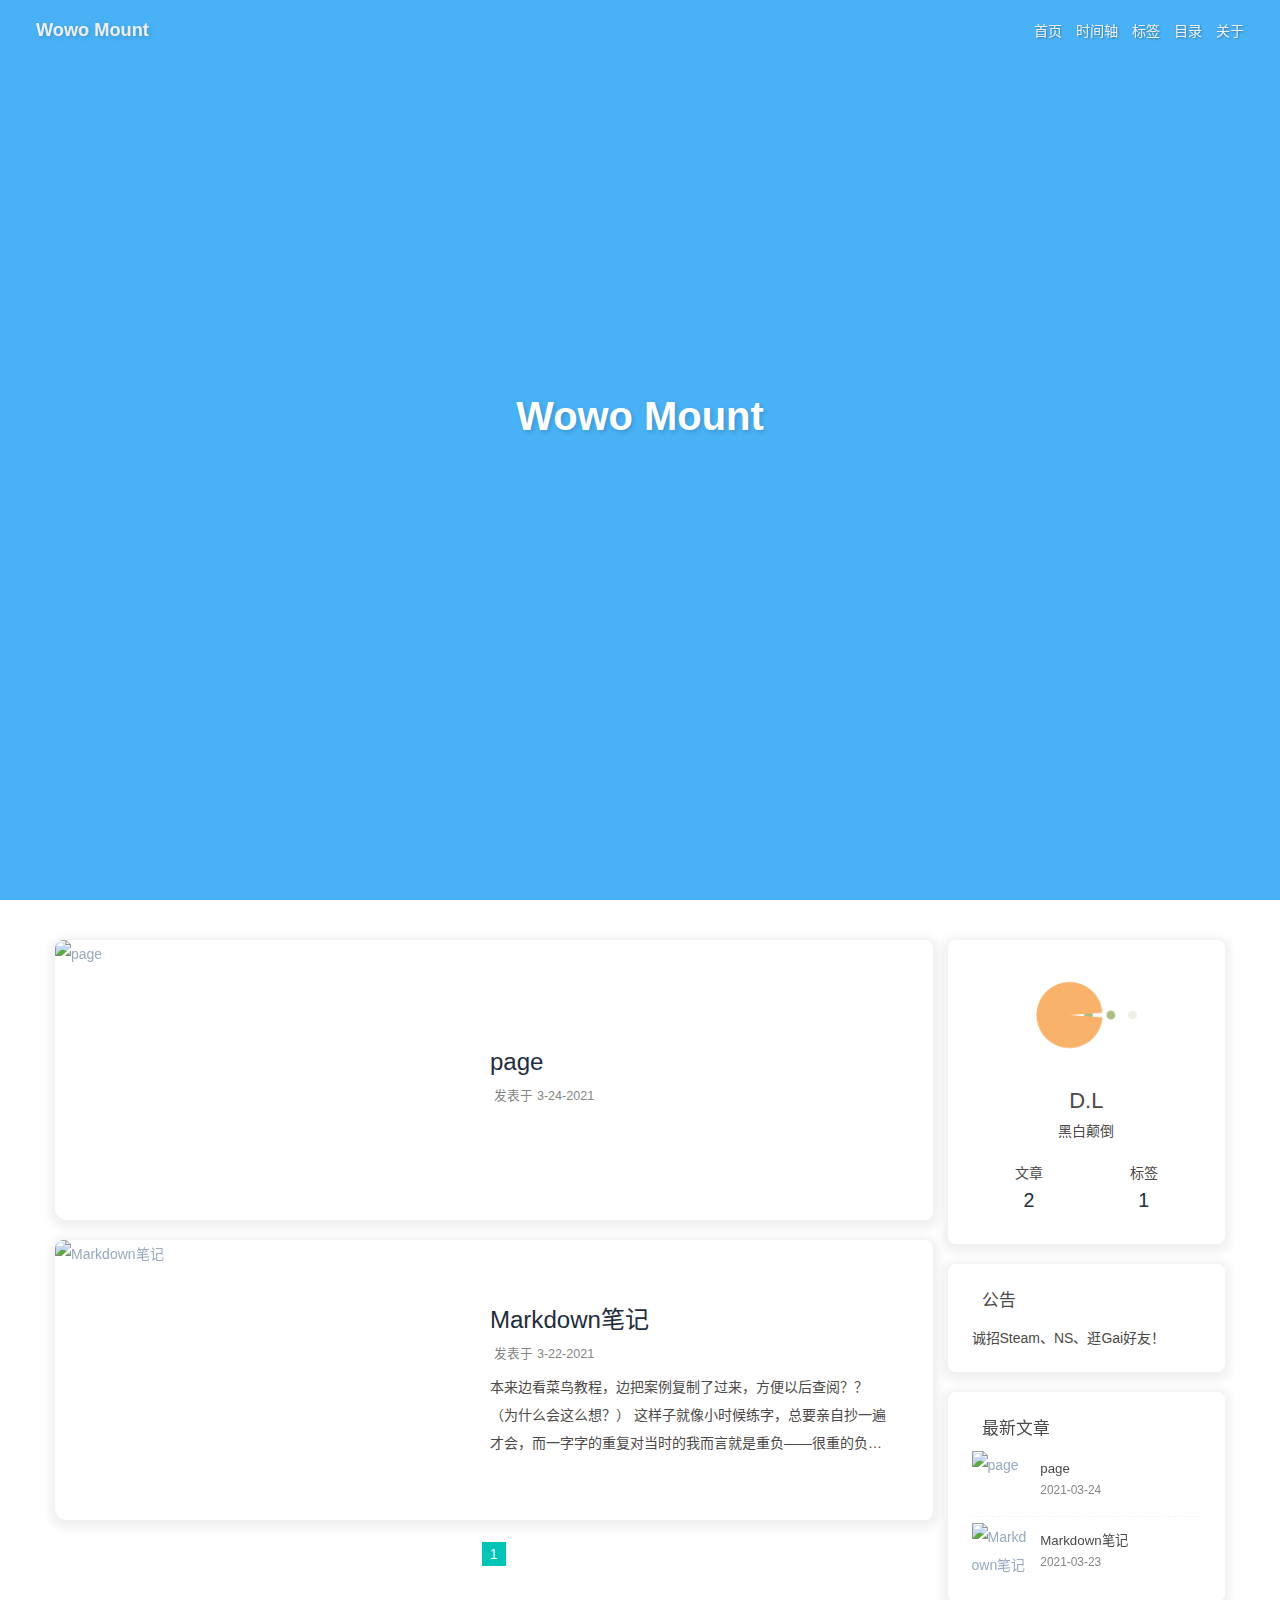
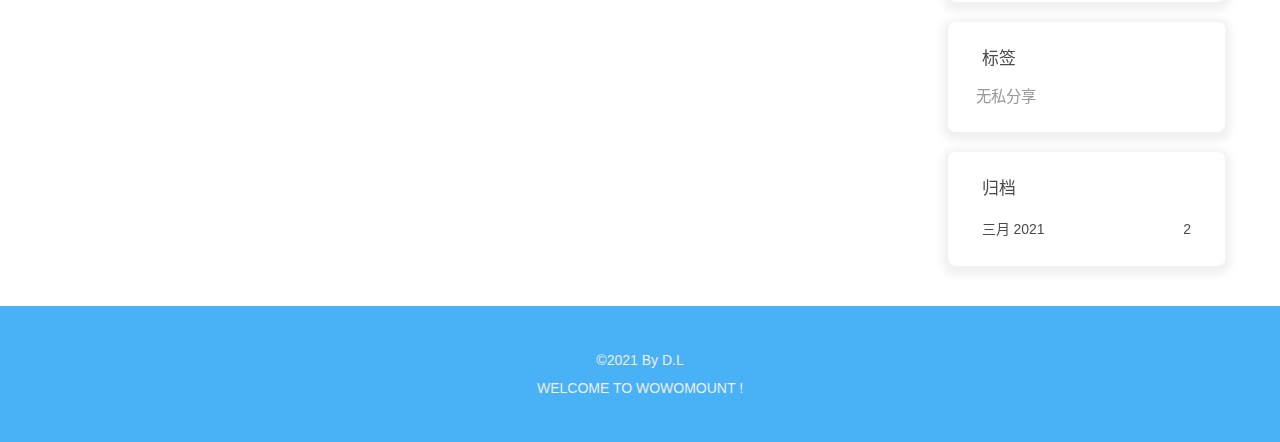
==== commit 175f74be: "Site updated: 2021-03-25 15:34:25" ====
--- a/index.html
+++ b/index.html
@@ -55,7 +55,7 @@
   isHome: true,
   isHighlightShrink: false,
   isToc: false,
-  postUpdate: '2021-03-24 22:54:02'
+  postUpdate: '2021-03-25 15:34:22'
 }</script><noscript><style type="text/css">
   #nav {
     opacity: 1
@@ -137,7 +137,7 @@
           document.documentElement.classList.remove('hide-aside')
         }
       }
-    })(window)</script><meta name="generator" content="Hexo 5.4.0"></head><body><div id="sidebar"><div id="menu-mask"></div><div id="sidebar-menus"><div class="author-avatar"><img class="avatar-img" src="https://cdn.jsdelivr.net/gh/WowoMount/WowoMount.image.io@master/imgavatar.png" onerror="onerror=null;src='/img/friend_404.gif'" alt="avatar"/></div><div class="site-data"><div class="data-item is-center"><div class="data-item-link"><a href="/archives/"><div class="headline">文章</div><div class="length-num">2</div></a></div></div><div class="data-item is-center"><div class="data-item-link"><a href="/tags/"><div class="headline">标签</div><div class="length-num">1</div></a></div></div></div><hr/><div class="menus_items"><div class="menus_item"><a class="site-page" href="/"><i class="fa-fw fas fa-home"></i><span> 首页</span></a></div><div class="menus_item"><a class="site-page" href="/archives/"><i class="fa-fw fas fa-archive"></i><span> 时间轴</span></a></div><div class="menus_item"><a class="site-page" href="/tags/"><i class="fa-fw fas fa-tags"></i><span> 标签</span></a></div><div class="menus_item"><a class="site-page" href="/categories/"><i class="fa-fw fas fa-folder-open"></i><span> 目录</span></a></div><div class="menus_item"><a class="site-page" href="/about/"><i class="fa-fw fas fa-heart"></i><span> 关于</span></a></div></div></div></div><div class="page" id="body-wrap"><header class="full_page" id="page-header"><nav id="nav"><span id="blog_name"><a id="site-name" href="/">Wowo Mount</a></span><div id="menus"><div class="menus_items"><div class="menus_item"><a class="site-page" href="/"><i class="fa-fw fas fa-home"></i><span> 首页</span></a></div><div class="menus_item"><a class="site-page" href="/archives/"><i class="fa-fw fas fa-archive"></i><span> 时间轴</span></a></div><div class="menus_item"><a class="site-page" href="/tags/"><i class="fa-fw fas fa-tags"></i><span> 标签</span></a></div><div class="menus_item"><a class="site-page" href="/categories/"><i class="fa-fw fas fa-folder-open"></i><span> 目录</span></a></div><div class="menus_item"><a class="site-page" href="/about/"><i class="fa-fw fas fa-heart"></i><span> 关于</span></a></div></div><div id="toggle-menu"><a class="site-page"><i class="fas fa-bars fa-fw"></i></a></div></div></nav><div id="site-info"><h1 id="site-title">Wowo Mount</h1></div><div id="scroll-down"><i class="fas fa-angle-down scroll-down-effects"></i></div></header><main class="layout" id="content-inner"><div class="recent-posts" id="recent-posts"><div class="recent-post-item"><div class="post_cover left_radius"><a href="/2021/03/24/page/" title="page">     <img class="post_bg" src="https://cdn.jsdelivr.net/npm/butterfly-extsrc@1/img/default.jpg" onerror="this.onerror=null;this.src='/img/404.gif'" alt="page"></a></div><div class="recent-post-info"><a class="article-title" href="/2021/03/24/page/" title="page">page</a><div class="article-meta-wrap"><span class="post-meta-date"><i class="far fa-calendar-alt"></i><span class="article-meta-label">发表于</span><time datetime="2021-03-24T14:28:42.000Z" title="发表于 2021-03-24 22:28:42">2021-03-24</time></span></div><div class="content"></div></div></div><div class="recent-post-item"><div class="post_cover right_radius"><a href="/2021/03/23/markdown%E7%AC%94%E8%AE%B0/" title="markdown笔记">     <img class="post_bg" src="https://cdn.jsdelivr.net/npm/butterfly-extsrc@1/img/default.jpg" onerror="this.onerror=null;this.src='/img/404.gif'" alt="markdown笔记"></a></div><div class="recent-post-info"><a class="article-title" href="/2021/03/23/markdown%E7%AC%94%E8%AE%B0/" title="markdown笔记">markdown笔记</a><div class="article-meta-wrap"><span class="post-meta-date"><i class="far fa-calendar-alt"></i><span class="article-meta-label">发表于</span><time datetime="2021-03-22T16:00:00.000Z" title="发表于 2021-03-23 00:00:00">2021-03-23</time></span></div><div class="content">
+    })(window)</script><meta name="generator" content="Hexo 5.4.0"></head><body><div id="sidebar"><div id="menu-mask"></div><div id="sidebar-menus"><div class="author-avatar"><img class="avatar-img" src="https://cdn.jsdelivr.net/gh/WowoMount/WowoMount.image.io@master/imgavatar.png" onerror="onerror=null;src='/img/friend_404.gif'" alt="avatar"/></div><div class="site-data"><div class="data-item is-center"><div class="data-item-link"><a href="/archives/"><div class="headline">文章</div><div class="length-num">2</div></a></div></div><div class="data-item is-center"><div class="data-item-link"><a href="/tags/"><div class="headline">标签</div><div class="length-num">1</div></a></div></div></div><hr/><div class="menus_items"><div class="menus_item"><a class="site-page" href="/"><i class="fa-fw fas fa-home"></i><span> 首页</span></a></div><div class="menus_item"><a class="site-page" href="/archives/"><i class="fa-fw fas fa-archive"></i><span> 时间轴</span></a></div><div class="menus_item"><a class="site-page" href="/tags/"><i class="fa-fw fas fa-tags"></i><span> 标签</span></a></div><div class="menus_item"><a class="site-page" href="/categories/"><i class="fa-fw fas fa-folder-open"></i><span> 目录</span></a></div><div class="menus_item"><a class="site-page" href="/about/"><i class="fa-fw fas fa-heart"></i><span> 关于</span></a></div></div></div></div><div class="page" id="body-wrap"><header class="full_page" id="page-header" style="background-image: url('https://cdn.jsdelivr.net/gh/WowoMount/WowoMount.image.io@master/img22 (2).png')"><nav id="nav"><span id="blog_name"><a id="site-name" href="/">Wowo Mount</a></span><div id="menus"><div class="menus_items"><div class="menus_item"><a class="site-page" href="/"><i class="fa-fw fas fa-home"></i><span> 首页</span></a></div><div class="menus_item"><a class="site-page" href="/archives/"><i class="fa-fw fas fa-archive"></i><span> 时间轴</span></a></div><div class="menus_item"><a class="site-page" href="/tags/"><i class="fa-fw fas fa-tags"></i><span> 标签</span></a></div><div class="menus_item"><a class="site-page" href="/categories/"><i class="fa-fw fas fa-folder-open"></i><span> 目录</span></a></div><div class="menus_item"><a class="site-page" href="/about/"><i class="fa-fw fas fa-heart"></i><span> 关于</span></a></div></div><div id="toggle-menu"><a class="site-page"><i class="fas fa-bars fa-fw"></i></a></div></div></nav><div id="site-info"><h1 id="site-title">Wowo Mount</h1></div><div id="scroll-down"><i class="fas fa-angle-down scroll-down-effects"></i></div></header><main class="layout" id="content-inner"><div class="recent-posts" id="recent-posts"><div class="recent-post-item"><div class="post_cover left_radius"><a href="/2021/03/24/page/" title="page">     <img class="post_bg" src="https://cdn.jsdelivr.net/gh/WowoMount/WowoMount.image.io@master/img21.jpg" onerror="this.onerror=null;this.src='/img/404.gif'" alt="page"></a></div><div class="recent-post-info"><a class="article-title" href="/2021/03/24/page/" title="page">page</a><div class="article-meta-wrap"><span class="post-meta-date"><i class="far fa-calendar-alt"></i><span class="article-meta-label">发表于</span><time datetime="2021-03-24T14:28:42.000Z" title="发表于 2021-03-24 22:28:42">2021-03-24</time></span></div><div class="content"></div></div></div><div class="recent-post-item"><div class="post_cover right_radius"><a href="/2021/03/23/Markdown%E7%AC%94%E8%AE%B0/" title="Markdown笔记">     <img class="post_bg" src="https://cdn.jsdelivr.net/gh/WowoMount/WowoMount.image.io@master/img13.jpg" onerror="this.onerror=null;this.src='/img/404.gif'" alt="Markdown笔记"></a></div><div class="recent-post-info"><a class="article-title" href="/2021/03/23/Markdown%E7%AC%94%E8%AE%B0/" title="Markdown笔记">Markdown笔记</a><div class="article-meta-wrap"><span class="post-meta-date"><i class="far fa-calendar-alt"></i><span class="article-meta-label">发表于</span><time datetime="2021-03-22T16:00:00.000Z" title="发表于 2021-03-23 00:00:00">2021-03-23</time></span></div><div class="content">
 本来边看菜鸟教程，边把案例复制了过来，方便以后查阅？？（为什么会这么想？）
 
 这样子就像小时候练字，总要亲自抄一遍才会，而一字字的重复对当时的我而言就是重负——很重的负担，就像此时看着教程的我一样，想要放弃。
@@ -146,4 +146,8 @@
 markdown-it可以同时浏览代码和效果，内容紧凑，也挺全面，用的时候再查吧。
 啧，第一篇博客就写了这么一点，还不如我的小学日记，什么时候才能鬼话连篇呢。
 
-</div></div></div><nav id="pagination"><div class="pagination"><span class="page-number current">1</span></div></nav></div><div class="aside-content" id="aside-content"><div class="card-widget card-info"><div class="card-info-avatar is-center"><img class="avatar-img" src="https://cdn.jsdelivr.net/gh/WowoMount/WowoMount.image.io@master/imgavatar.png" onerror="this.onerror=null;this.src='/img/friend_404.gif'" alt="avatar"/><div class="author-info__name">D.L</div><div class="author-info__description">黑白颠倒</div></div><div class="card-info-data"><div class="card-info-data-item is-center"><a href="/archives/"><div class="headline">文章</div><div class="length-num">2</div></a></div><div class="card-info-data-item is-center"><a href="/tags/"><div class="headline">标签</div><div class="length-num">1</div></a></div></div></div><div class="card-widget card-announcement"><div class="item-headline"><i class="fas fa-bullhorn card-announcement-animation"></i><span>公告</span></div><div class="announcement_content">诚招Steam、NS、逛Gai好友！</div></div><div class="sticky_layout"><div class="card-widget card-recent-post"><div class="item-headline"><i class="fas fa-history"></i><span>最新文章</span></div><div class="aside-list"><div class="aside-list-item"><a class="thumbnail" href="/2021/03/24/page/" title="page"><img src="https://cdn.jsdelivr.net/npm/butterfly-extsrc@1/img/default.jpg" onerror="this.onerror=null;this.src='/img/404.gif'" alt="page"/></a><div class="content"><a class="title" href="/2021/03/24/page/" title="page">page</a><time datetime="2021-03-24T14:28:42.000Z" title="发表于 2021-03-24 22:28:42">2021-03-24</time></div></div><div class="aside-list-item"><a class="thumbnail" href="/2021/03/23/markdown%E7%AC%94%E8%AE%B0/" title="markdown笔记"><img src="https://cdn.jsdelivr.net/npm/butterfly-extsrc@1/img/default.jpg" onerror="this.onerror=null;this.src='/img/404.gif'" alt="markdown笔记"/></a><div class="content"><a class="title" href="/2021/03/23/markdown%E7%AC%94%E8%AE%B0/" title="markdown笔记">markdown笔记</a><time datetime="2021-03-22T16:00:00.000Z" title="发表于 2021-03-23 00:00:00">2021-03-23</time></div></div></div></div><div class="card-widget card-tags"><div class="item-headline"><i class="fas fa-tags"></i><span>标签</span></div><div class="card-tag-cloud"><a href="/tags/%E6%97%A0%E7%A7%81%E5%88%86%E4%BA%AB/" style="font-size: 1.1em; color: #999">无私分享</a></div></div><div class="card-widget card-archives"><div class="item-headline"><i class="fas fa-archive"></i><span>归档</span></div><ul class="card-archive-list"><li class="card-archive-list-item"><a class="card-archive-list-link" href="/archives/2021/03/"><span class="card-archive-list-date">三月 2021</span><span class="card-archive-list-count">2</span></a></li></ul></div></div></div></main><footer id="footer"><div id="footer-wrap"><div class="copyright">&copy;2021 By D.L</div><div class="footer_custom_text">WELCOME TO WOWOMOUNT !</div></div></footer></div><div id="rightside"><div id="rightside-config-hide"><button id="darkmode" type="button" title="浅色和深色模式转换"><i class="fas fa-adjust"></i></button><button id="hide-aside-btn" type="button" title="单栏和双栏切换"><i class="fas fa-arrows-alt-h"></i></button></div><div id="rightside-config-show"><button id="rightside_config" type="button" title="设置"><i class="fas fa-cog fa-spin"></i></button><button id="go-up" type="button" title="回到顶部"><i class="fas fa-arrow-up"></i></button></div></div><div><script src="/js/utils.js"></script><script src="/js/main.js"></script><div class="js-pjax"></div><canvas class="fireworks" mobile="false"></canvas><script src="https://cdn.jsdelivr.net/npm/butterfly-extsrc@1/dist/fireworks.min.js"></script><script async data-pjax src="//busuanzi.ibruce.info/busuanzi/2.3/busuanzi.pure.mini.js"></script></div></body></html>+</div></div></div><nav id="pagination"><div class="pagination"><span class="page-number current">1</span></div></nav></div><div class="aside-content" id="aside-content"><div class="card-widget card-info"><div class="card-info-avatar is-center"><img class="avatar-img" src="https://cdn.jsdelivr.net/gh/WowoMount/WowoMount.image.io@master/imgavatar.png" onerror="this.onerror=null;this.src='/img/friend_404.gif'" alt="avatar"/><div class="author-info__name">D.L</div><div class="author-info__description">黑白颠倒</div></div><div class="card-info-data"><div class="card-info-data-item is-center"><a href="/archives/"><div class="headline">文章</div><div class="length-num">2</div></a></div><div class="card-info-data-item is-center"><a href="/tags/"><div class="headline">标签</div><div class="length-num">1</div></a></div></div></div><div class="card-widget card-announcement"><div class="item-headline"><i class="fas fa-bullhorn card-announcement-animation"></i><span>公告</span></div><div class="announcement_content">诚招Steam、NS、逛Gai好友！</div></div><div class="sticky_layout"><div class="card-widget card-recent-post"><div class="item-headline"><i class="fas fa-history"></i><span>最新文章</span></div><div class="aside-list"><div class="aside-list-item"><a class="thumbnail" href="/2021/03/24/page/" title="page"><img src="https://cdn.jsdelivr.net/gh/WowoMount/WowoMount.image.io@master/img21.jpg" onerror="this.onerror=null;this.src='/img/404.gif'" alt="page"/></a><div class="content"><a class="title" href="/2021/03/24/page/" title="page">page</a><time datetime="2021-03-24T14:28:42.000Z" title="发表于 2021-03-24 22:28:42">2021-03-24</time></div></div><div class="aside-list-item"><a class="thumbnail" href="/2021/03/23/Markdown%E7%AC%94%E8%AE%B0/" title="Markdown笔记"><img src="https://cdn.jsdelivr.net/gh/WowoMount/WowoMount.image.io@master/img13.jpg" onerror="this.onerror=null;this.src='/img/404.gif'" alt="Markdown笔记"/></a><div class="content"><a class="title" href="/2021/03/23/Markdown%E7%AC%94%E8%AE%B0/" title="Markdown笔记">Markdown笔记</a><time datetime="2021-03-22T16:00:00.000Z" title="发表于 2021-03-23 00:00:00">2021-03-23</time></div></div></div></div><div class="card-widget card-tags"><div class="item-headline"><i class="fas fa-tags"></i><span>标签</span></div><div class="card-tag-cloud"><a href="/tags/%E6%97%A0%E7%A7%81%E5%88%86%E4%BA%AB/" style="font-size: 1.1em; color: #999">无私分享</a></div></div><div class="card-widget card-archives"><div class="item-headline"><i class="fas fa-archive"></i><span>归档</span></div><ul class="card-archive-list"><li class="card-archive-list-item"><a class="card-archive-list-link" href="/archives/2021/03/"><span class="card-archive-list-date">三月 2021</span><span class="card-archive-list-count">2</span></a></li></ul></div></div></div></main><footer id="footer"><div id="footer-wrap"><div class="copyright">&copy;2021 By D.L</div><div class="footer_custom_text">WELCOME TO WOWOMOUNT !</div></div></footer></div><div id="rightside"><div id="rightside-config-hide"><button id="darkmode" type="button" title="浅色和深色模式转换"><i class="fas fa-adjust"></i></button><button id="hide-aside-btn" type="button" title="单栏和双栏切换"><i class="fas fa-arrows-alt-h"></i></button></div><div id="rightside-config-show"><button id="rightside_config" type="button" title="设置"><i class="fas fa-cog fa-spin"></i></button><button id="go-up" type="button" title="回到顶部"><i class="fas fa-arrow-up"></i></button></div></div><div><script src="/js/utils.js"></script><script src="/js/main.js"></script><div class="js-pjax"></div><canvas class="fireworks" mobile="false"></canvas><script src="https://cdn.jsdelivr.net/npm/butterfly-extsrc@1/dist/fireworks.min.js"></script><script src="https://cdn.jsdelivr.net/npm/butterfly-extsrc@1/dist/activate-power-mode.min.js"></script><script>POWERMODE.colorful = true;
+POWERMODE.shake = true;
+POWERMODE.mobile = false;
+document.body.addEventListener('input', POWERMODE);
+</script><script async data-pjax src="//busuanzi.ibruce.info/busuanzi/2.3/busuanzi.pure.mini.js"></script></div></body></html>